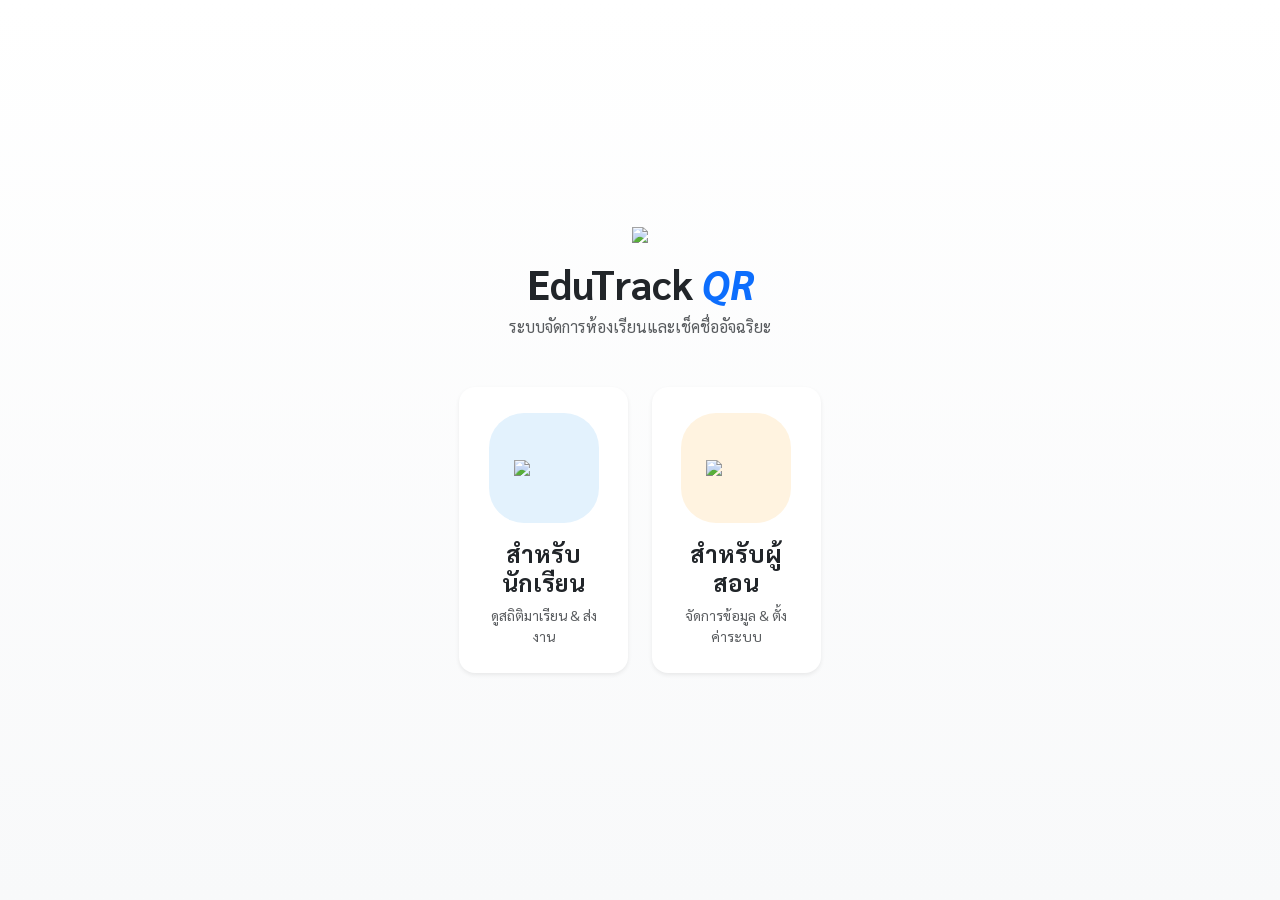
==== index.html @ 17f116bb "index.html" ====
<!DOCTYPE html>
<html lang="th">
<head>
    <meta charset="UTF-8">
    <meta name="viewport" content="width=device-width, initial-scale=1.0">
    <title>EduTrack QR - Classroom Pro Hub</title>
    <link href="https://cdn.jsdelivr.net/npm/bootstrap@5.3.0/dist/css/bootstrap.min.css" rel="stylesheet">
    <link href="https://fonts.googleapis.com/css2?family=Sarabun:wght@300;400;700&display=swap" rel="stylesheet">
    <link rel="stylesheet" href="style.css">
</head>
<body>
    <div id="loader" class="loader-overlay" style="display:none;">
        <div class="spinner-border text-light" role="status"></div>
    </div>

    <div id="app">
        <div id="role-view" class="container d-flex align-items-center justify-content-center min-vh-100">
            <div class="text-center">
                <div class="mb-5">
                    <img src="https://cdn-icons-png.flaticon.com/512/2997/2997313.png" width="100" class="mb-3">
                    <h1 class="fw-bold">EduTrack <span class="text-primary italic">QR</span></h1>
                    <p class="text-muted">ระบบจัดการห้องเรียนและเช็คชื่ออัจฉริยะ</p>
                </div>
                
                <div class="row g-4 justify-content-center">
                    <div class="col-11 col-sm-5">
                        <div class="role-card shadow-sm p-4 bg-white rounded-4 border-0 h-100" onclick="selectRole('Student')">
                            <div class="icon-box bg-info-light mb-3 mx-auto">
                                <img src="https://cdn-icons-png.flaticon.com/512/3429/3429433.png" width="60">
                            </div>
                            <h4 class="fw-bold text-dark">สำหรับนักเรียน</h4>
                            <p class="small text-muted mb-0">ดูสถิติมาเรียน & ส่งงาน</p>
                        </div>
                    </div>
                    <div class="col-11 col-sm-5">
                        <div class="role-card shadow-sm p-4 bg-white rounded-4 border-0 h-100" onclick="selectRole('Teacher')">
                            <div class="icon-box bg-warning-light mb-3 mx-auto">
                                <img src="https://cdn-icons-png.flaticon.com/512/906/906175.png" width="60">
                            </div>
                            <h4 class="fw-bold text-dark">สำหรับผู้สอน</h4>
                            <p class="small text-muted mb-0">จัดการข้อมูล & ตั้งค่าระบบ</p>
                        </div>
                    </div>
                </div>
            </div>
        </div>

        <div id="login-view" class="container mt-5" style="display:none;">
            <div class="text-center mb-4">
                 <button class="btn btn-sm btn-outline-secondary rounded-pill mb-3" onclick="backToRole()">← เปลี่ยนสถานะ</button>
                 <h2 id="login-title" class="fw-bold text-primary">เข้าสู่ระบบ</h2>
                 <p id="role-badge" class="badge rounded-pill shadow-sm px-3 py-2"></p>
            </div>
            <div class="login-card mx-auto shadow-lg p-5 rounded-5 bg-white" style="max-width: 400px;">
                <div class="mb-3">
                    <label class="form-label small fw-bold">Username</label>
                    <input type="text" id="username" class="form-control rounded-pill border-0 bg-light px-3" placeholder="กรอกชื่อผู้ใช้">
                </div>
                <div class="mb-4">
                    <label class="form-label small fw-bold">Password</label>
                    <input type="password" id="password" class="form-control rounded-pill border-0 bg-light px-3" placeholder="กรอกรหัสผ่าน">
                </div>
                <button onclick="handleLogin()" class="btn btn-primary w-100 rounded-pill py-2 fw-bold shadow">เข้าสู่ระบบ</button>
            </div>
        </div>
        
        <div id="main-view" style="display:none;">
            <nav class="navbar shadow-sm mb-4 px-3 sticky-top bg-white">
                <span class="navbar-brand fw-bold text-primary">EduTrack QR</span>
                <button onclick="logout()" class="btn btn-outline-danger btn-sm rounded-pill">ออกจากระบบ</button>
            </nav>
            <div class="container pb-5">
                <div id="content-area"></div>
            </div>
        </div>
    </div>

    <script src="https://unpkg.com/html5-qrcode"></script>
    <script src="https://cdn.jsdelivr.net/npm/sweetalert2@11"></script>
    <script src="script.js"></script>
</body>
</html>
---- style.css ----
body { font-family: 'Sarabun', sans-serif; background-color: #f0f4f8; }
.login-card { border-top: 8px solid #0d6efd; }
.loader-overlay { position: fixed; top:0; left:0; width:100%; height:100%; background: rgba(0,0,0,0.7); z-index:9999; display: flex; justify-content: center; align-items: center; }

.card-menu {
    border: none;
    border-radius: 20px;
    padding: 25px;
    color: white;
    box-shadow: 0 10px 20px rgba(0,0,0,0.1);
    transition: 0.3s;
    cursor: pointer;
    text-align: center;
}
.card-menu:hover { transform: translateY(-5px); box-shadow: 0 15px 30px rgba(0,0,0,0.2); }
.bg-grad-blue { background: linear-gradient(135deg, #667eea 0%, #764ba2 100%); }
.bg-grad-green { background: linear-gradient(135deg, #11998e 0%, #38ef7d 100%); }
.bg-grad-orange { background: linear-gradient(135deg, #ff9966 0%, #ff5e62 100%); }
.bg-grad-purple { background: linear-gradient(135deg, #8e2de2 0%, #4a00e0 100%); }

.nav-pill-custom { border-radius: 50px; padding: 10px 20px; font-weight: bold; }

/* เพิ่มเติมจากของเดิม */
.role-card {
    transition: all 0.3s ease;
    cursor: pointer;
    border: 2px solid transparent !important;
}

.role-card:hover {
    transform: translateY(-10px);
    box-shadow: 0 15px 30px rgba(0,0,0,0.1) !important;
    border-color: #0d6efd !important;
}

.icon-circle {
    width: 100px;
    height: 100px;
    border-radius: 30px;
    display: flex;
    justify-content: center;
    align-items: center;
}

.bg-student-light { background-color: #e7f3ff; }
.bg-teacher-light { background-color: #f0f0f0; }

.italic { font-style: italic; color: #0d6efd; }

/* ทำให้หน้าดูสะอาดตาแบบ Minimal */
body {
    background: linear-gradient(180deg, #ffffff 0%, #f8f9fa 100%);
    min-height: 100vh;
}

.bg-info-light { background-color: #e3f2fd; }
.bg-warning-light { background-color: #fff3e0; }

.icon-box {
    width: 110px;
    height: 110px;
    border-radius: 35px;
    display: flex;
    justify-content: center;
    align-items: center;
}

.login-card {
    border-bottom: 5px solid #0d6efd;
}

.form-control:focus {
    box-shadow: none;
    background-color: #e9ecef !important;
}
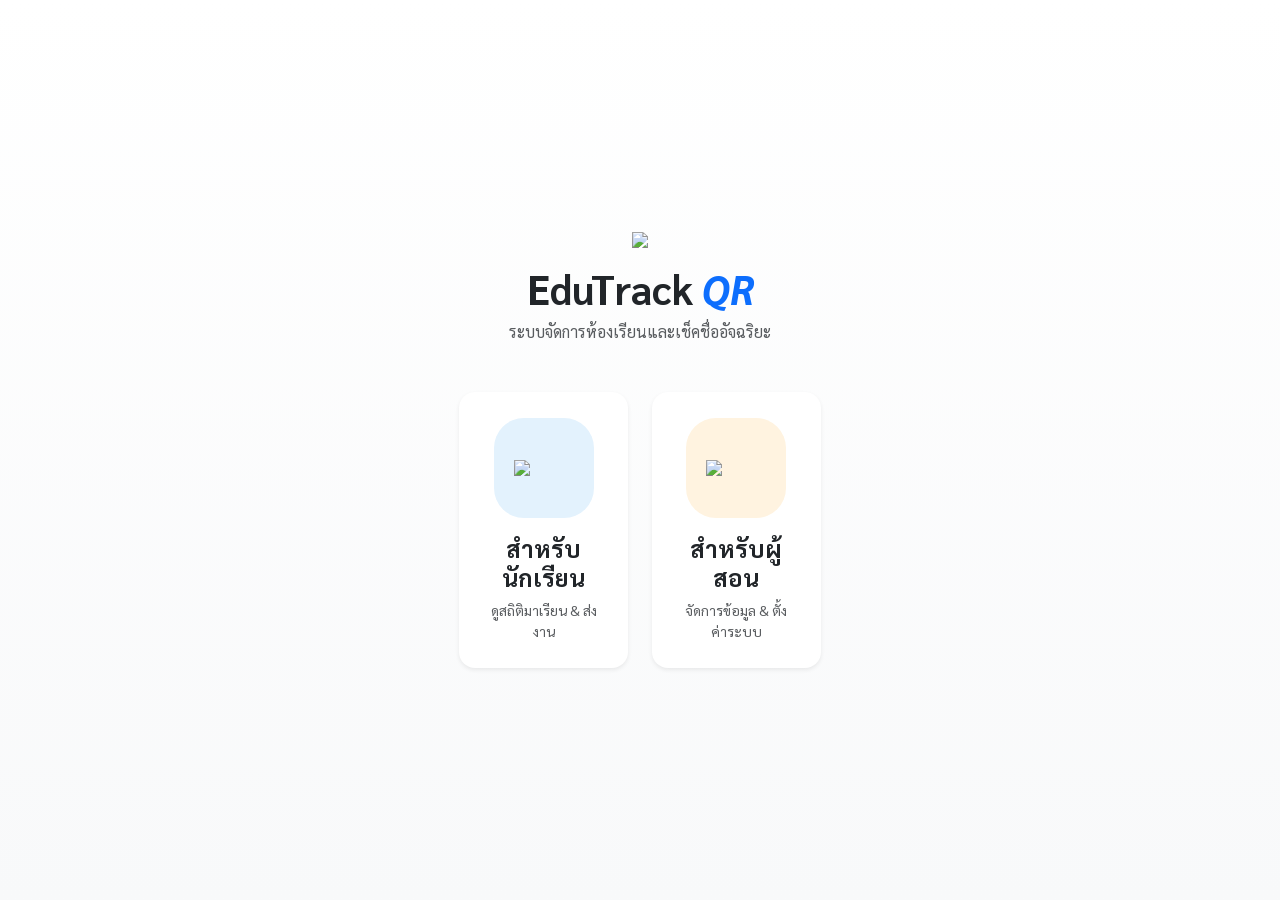
==== commit bca3bf4e: "index.html" ====
--- a/index.html
+++ b/index.html
@@ -7,6 +7,15 @@
     <link href="https://cdn.jsdelivr.net/npm/bootstrap@5.3.0/dist/css/bootstrap.min.css" rel="stylesheet">
     <link href="https://fonts.googleapis.com/css2?family=Sarabun:wght@300;400;700&display=swap" rel="stylesheet">
     <link rel="stylesheet" href="style.css">
+    <style>
+        .sub-page { display: none; animation: fadeIn 0.3s ease; }
+        @keyframes fadeIn { from { opacity: 0; } to { opacity: 1; } }
+        .card-menu { cursor: pointer; transition: 0.3s; border: none; border-radius: 15px; }
+        .card-menu:hover { transform: translateY(-5px); box-shadow: 0 10px 20px rgba(0,0,0,0.1); }
+        /* ซ่อน Sidebar สำหรับนักเรียน */
+        .student-mode #teacher-sidebar { display: none !important; }
+        .student-mode main { width: 100% !important; }
+    </style>
 </head>
 <body>
     <div id="loader" class="loader-overlay" style="display:none;">
@@ -21,7 +30,6 @@
                     <h1 class="fw-bold">EduTrack <span class="text-primary italic">QR</span></h1>
                     <p class="text-muted">ระบบจัดการห้องเรียนและเช็คชื่ออัจฉริยะ</p>
                 </div>
-                
                 <div class="row g-4 justify-content-center">
                     <div class="col-11 col-sm-5">
                         <div class="role-card shadow-sm p-4 bg-white rounded-4 border-0 h-100" onclick="selectRole('Student')">
@@ -65,18 +73,63 @@
         </div>
         
         <div id="main-view" style="display:none;">
-            <nav class="navbar shadow-sm mb-4 px-3 sticky-top bg-white">
-                <span class="navbar-brand fw-bold text-primary">EduTrack QR</span>
-                <button onclick="logout()" class="btn btn-outline-danger btn-sm rounded-pill">ออกจากระบบ</button>
-            </nav>
-            <div class="container pb-5">
-                <div id="content-area"></div>
+            <div id="layout-wrapper" class="d-flex">
+                <nav id="teacher-sidebar" class="bg-white p-3 shadow-sm border-end d-flex flex-column" style="min-width: 250px; min-height: 100vh;">
+                    <div class="logo-area d-flex align-items-center mb-4 pb-2 border-bottom">
+                        <img src="https://cdn-icons-png.flaticon.com/512/2997/2997313.png" width="35" class="me-2">
+                        <h5 class="fw-bold text-primary mb-0">EduTrack QR</h5>
+                    </div>
+                    
+                    <ul class="nav nav-pills flex-column extra-small mb-auto">
+                        <li class="nav-item mb-2">
+                            <a href="#" class="nav-link active rounded-pill d-flex align-items-center" onclick="showDashboard(this)">
+                                <i class="me-2">🏠</i> <span>จัดการชั้นเรียน</span>
+                            </a>
+                        </li>
+                        <li class="nav-item mb-2">
+                            <a href="#" class="nav-link text-muted rounded-pill d-flex align-items-center" onclick="showCreateQR(this)">
+                                <i class="me-2">🖼️</i> <span>สร้าง QR Code</span>
+                            </a>
+                        </li>
+                        <li class="nav-item mb-2">
+                            <a href="#" class="nav-link text-muted rounded-pill d-flex align-items-center" onclick="showHistory(this)">
+                                <i class="me-2">📅</i> <span>สรุปมาเรียน</span>
+                            </a>
+                        </li>
+                    </ul>
+
+                    <div class="sidebar-footer border-top pt-3 text-center">
+                        <button onclick="logout()" class="btn btn-danger btn-sm rounded-pill w-100 fw-bold">
+                            ออกจากระบบ
+                        </button>
+                    </div>
+                </nav>
+
+                <main id="main-content-area" class="bg-light w-100">
+                    <header class="navbar navbar-expand bg-white p-3 shadow-sm border-bottom sticky-top">
+                        <div class="container-fluid p-0">
+                            <button class="btn btn-sm btn-outline-secondary me-3 d-md-none" onclick="toggleSidebar()">☰</button>
+                            <span id="header-title" class="fw-bold text-dark ms-2">จัดการชั้นเรียน</span>
+                            
+                            <div class="ms-auto d-flex align-items-center">
+                                <div id="user-display-name" class="me-3 small text-end">
+                                    </div>
+                                <img src="https://cdn-icons-png.flaticon.com/512/921/921105.png" class="rounded-circle border" width="35" height="35">
+                            </div>
+                        </div>
+                    </header>
+
+                    <div id="content-area" class="p-4">
+                        </div>
+                </main>
             </div>
         </div>
     </div>
 
     <script src="https://unpkg.com/html5-qrcode"></script>
     <script src="https://cdn.jsdelivr.net/npm/sweetalert2@11"></script>
+    <script src="https://cdnjs.cloudflare.com/ajax/libs/xlsx/0.18.5/xlsx.full.min.js"></script>
+    <script src="https://cdnjs.cloudflare.com/ajax/libs/jspdf/2.5.1/jspdf.umd.min.js"></script>
     <script src="script.js"></script>
 </body>
 </html>
--- a/style.css
+++ b/style.css
@@ -1,7 +1,17 @@
-body { font-family: 'Sarabun', sans-serif; background-color: #f0f4f8; }
-.login-card { border-top: 8px solid #0d6efd; }
-.loader-overlay { position: fixed; top:0; left:0; width:100%; height:100%; background: rgba(0,0,0,0.7); z-index:9999; display: flex; justify-content: center; align-items: center; }
+body { 
+    font-family: 'Sarabun', sans-serif; 
+    background: linear-gradient(180deg, #ffffff 0%, #f8f9fa 100%);
+    min-height: 100vh;
+    margin: 0;
+}
 
+.loader-overlay { 
+    position: fixed; top:0; left:0; width:100%; height:100%; 
+    background: rgba(0,0,0,0.7); z-index:9999; 
+    display: flex; justify-content: center; align-items: center; 
+}
+
+/* Card เมนูหน้าหลัก */
 .card-menu {
     border: none;
     border-radius: 20px;
@@ -11,29 +21,29 @@
     transition: 0.3s;
     cursor: pointer;
     text-align: center;
+    font-weight: bold;
 }
 .card-menu:hover { transform: translateY(-5px); box-shadow: 0 15px 30px rgba(0,0,0,0.2); }
+
+/* สีกราเดียนท์ */
 .bg-grad-blue { background: linear-gradient(135deg, #667eea 0%, #764ba2 100%); }
 .bg-grad-green { background: linear-gradient(135deg, #11998e 0%, #38ef7d 100%); }
 .bg-grad-orange { background: linear-gradient(135deg, #ff9966 0%, #ff5e62 100%); }
 .bg-grad-purple { background: linear-gradient(135deg, #8e2de2 0%, #4a00e0 100%); }
 
-.nav-pill-custom { border-radius: 50px; padding: 10px 20px; font-weight: bold; }
-
-/* เพิ่มเติมจากของเดิม */
+/* Landing Page Cards */
 .role-card {
     transition: all 0.3s ease;
     cursor: pointer;
     border: 2px solid transparent !important;
 }
-
 .role-card:hover {
     transform: translateY(-10px);
     box-shadow: 0 15px 30px rgba(0,0,0,0.1) !important;
     border-color: #0d6efd !important;
 }
 
-.icon-circle {
+.icon-box {
     width: 100px;
     height: 100px;
     border-radius: 30px;
@@ -42,34 +52,38 @@
     align-items: center;
 }
 
-.bg-student-light { background-color: #e7f3ff; }
-.bg-teacher-light { background-color: #f0f0f0; }
-
+.bg-info-light { background-color: #e3f2fd; }
+.bg-warning-light { background-color: #fff3e0; }
 .italic { font-style: italic; color: #0d6efd; }
 
-/* ทำให้หน้าดูสะอาดตาแบบ Minimal */
-body {
-    background: linear-gradient(180deg, #ffffff 0%, #f8f9fa 100%);
-    min-height: 100vh;
-}
-
-.bg-info-light { background-color: #e3f2fd; }
-.bg-warning-light { background-color: #fff3e0; }
-
-.icon-box {
-    width: 110px;
-    height: 110px;
-    border-radius: 35px;
-    display: flex;
-    justify-content: center;
-    align-items: center;
-}
-
-.login-card {
-    border-bottom: 5px solid #0d6efd;
-}
-
+/* Login Card */
+.login-card { border-bottom: 5px solid #0d6efd; }
 .form-control:focus {
     box-shadow: none;
     background-color: #e9ecef !important;
 }
+
+/* ส่วนเนื้อหาภายใน Sub-page */
+#sub-page-content {
+    border: 1px solid #eee;
+    min-height: 200px;
+    animation: fadeIn 0.3s ease-in-out;
+}
+
+@keyframes fadeIn {
+    from { opacity: 0; transform: translateY(10px); }
+    to { opacity: 1; transform: translateY(0); }
+}
+
+/* ปรับแต่ง Table ให้ดู Simple */
+.table th {
+    font-weight: 700;
+    color: #666;
+    border-top: none;
+}
+
+/* ตกแต่ง Input File ให้เข้ากับ Theme */
+.form-control-sm {
+    border-radius: 10px !important;
+    background-color: #fdfdfd;
+}
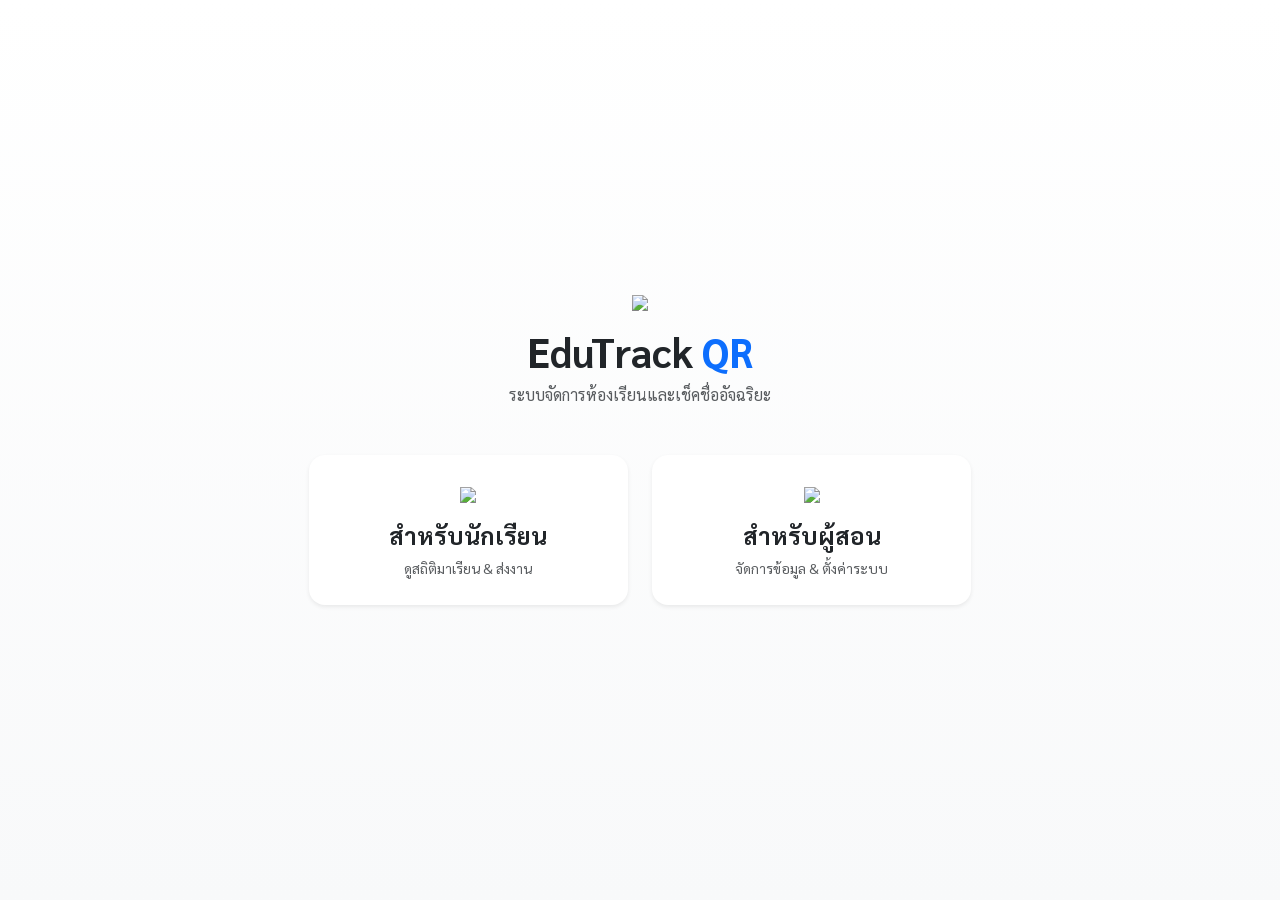
==== commit ade00d71: "index.html" ====
--- a/index.html
+++ b/index.html
@@ -7,45 +7,35 @@
     <link href="https://cdn.jsdelivr.net/npm/bootstrap@5.3.0/dist/css/bootstrap.min.css" rel="stylesheet">
     <link href="https://fonts.googleapis.com/css2?family=Sarabun:wght@300;400;700&display=swap" rel="stylesheet">
     <link rel="stylesheet" href="style.css">
-    <style>
-        .sub-page { display: none; animation: fadeIn 0.3s ease; }
-        @keyframes fadeIn { from { opacity: 0; } to { opacity: 1; } }
-        .card-menu { cursor: pointer; transition: 0.3s; border: none; border-radius: 15px; }
-        .card-menu:hover { transform: translateY(-5px); box-shadow: 0 10px 20px rgba(0,0,0,0.1); }
-        /* ซ่อน Sidebar สำหรับนักเรียน */
-        .student-mode #teacher-sidebar { display: none !important; }
-        .student-mode main { width: 100% !important; }
-    </style>
 </head>
 <body>
     <div id="loader" class="loader-overlay" style="display:none;">
-        <div class="spinner-border text-light" role="status"></div>
+        <div class="text-center text-white">
+            <div class="spinner-border mb-2" role="status"></div>
+            <div>กำลังประมวลผล...</div>
+        </div>
     </div>
 
     <div id="app">
         <div id="role-view" class="container d-flex align-items-center justify-content-center min-vh-100">
-            <div class="text-center">
+            <div class="text-center w-100" style="max-width: 800px;">
                 <div class="mb-5">
-                    <img src="https://cdn-icons-png.flaticon.com/512/2997/2997313.png" width="100" class="mb-3">
-                    <h1 class="fw-bold">EduTrack <span class="text-primary italic">QR</span></h1>
+                    <img src="https://cdn-icons-png.flaticon.com/512/2997/2997313.png" width="80" class="mb-3">
+                    <h1 class="fw-bold">EduTrack <span class="text-primary">QR</span></h1>
                     <p class="text-muted">ระบบจัดการห้องเรียนและเช็คชื่ออัจฉริยะ</p>
                 </div>
                 <div class="row g-4 justify-content-center">
-                    <div class="col-11 col-sm-5">
-                        <div class="role-card shadow-sm p-4 bg-white rounded-4 border-0 h-100" onclick="selectRole('Student')">
-                            <div class="icon-box bg-info-light mb-3 mx-auto">
-                                <img src="https://cdn-icons-png.flaticon.com/512/3429/3429433.png" width="60">
-                            </div>
-                            <h4 class="fw-bold text-dark">สำหรับนักเรียน</h4>
+                    <div class="col-md-5">
+                        <div class="role-card shadow-sm p-4 bg-white rounded-4 h-100" onclick="selectRole('Student')">
+                            <div class="mb-3"><img src="https://cdn-icons-png.flaticon.com/512/3429/3429433.png" width="60"></div>
+                            <h4 class="fw-bold">สำหรับนักเรียน</h4>
                             <p class="small text-muted mb-0">ดูสถิติมาเรียน & ส่งงาน</p>
                         </div>
                     </div>
-                    <div class="col-11 col-sm-5">
-                        <div class="role-card shadow-sm p-4 bg-white rounded-4 border-0 h-100" onclick="selectRole('Teacher')">
-                            <div class="icon-box bg-warning-light mb-3 mx-auto">
-                                <img src="https://cdn-icons-png.flaticon.com/512/906/906175.png" width="60">
-                            </div>
-                            <h4 class="fw-bold text-dark">สำหรับผู้สอน</h4>
+                    <div class="col-md-5">
+                        <div class="role-card shadow-sm p-4 bg-white rounded-4 h-100" onclick="selectRole('Teacher')">
+                            <div class="mb-3"><img src="https://cdn-icons-png.flaticon.com/512/906/906175.png" width="60"></div>
+                            <h4 class="fw-bold">สำหรับผู้สอน</h4>
                             <p class="small text-muted mb-0">จัดการข้อมูล & ตั้งค่าระบบ</p>
                         </div>
                     </div>
@@ -53,72 +43,61 @@
             </div>
         </div>
 
-        <div id="login-view" class="container mt-5" style="display:none;">
-            <div class="text-center mb-4">
-                 <button class="btn btn-sm btn-outline-secondary rounded-pill mb-3" onclick="backToRole()">← เปลี่ยนสถานะ</button>
-                 <h2 id="login-title" class="fw-bold text-primary">เข้าสู่ระบบ</h2>
-                 <p id="role-badge" class="badge rounded-pill shadow-sm px-3 py-2"></p>
-            </div>
-            <div class="login-card mx-auto shadow-lg p-5 rounded-5 bg-white" style="max-width: 400px;">
-                <div class="mb-3">
-                    <label class="form-label small fw-bold">Username</label>
-                    <input type="text" id="username" class="form-control rounded-pill border-0 bg-light px-3" placeholder="กรอกชื่อผู้ใช้">
+        <div id="login-view" class="container min-vh-100 d-flex align-items-center justify-content-center" style="display:none !important;">
+            <div class="w-100" style="max-width: 400px;">
+                <div class="text-center mb-4">
+                    <button class="btn btn-sm btn-outline-secondary rounded-pill mb-3" onclick="backToRole()">← กลับหน้าเลือกบทบาท</button>
+                    <h2 class="fw-bold text-primary">เข้าสู่ระบบ</h2>
+                    <p id="role-badge" class="badge rounded-pill shadow-sm px-3 py-2"></p>
                 </div>
-                <div class="mb-4">
-                    <label class="form-label small fw-bold">Password</label>
-                    <input type="password" id="password" class="form-control rounded-pill border-0 bg-light px-3" placeholder="กรอกรหัสผ่าน">
+                <div class="card border-0 shadow-lg p-4 rounded-5 bg-white">
+                    <div class="mb-3">
+                        <label class="form-label small fw-bold">Username</label>
+                        <input type="text" id="username" class="form-control rounded-pill border-0 bg-light px-3 py-2" placeholder="กรอกชื่อผู้ใช้">
+                    </div>
+                    <div class="mb-4">
+                        <label class="form-label small fw-bold">Password</label>
+                        <input type="password" id="password" class="form-control rounded-pill border-0 bg-light px-3 py-2" placeholder="กรอกรหัสผ่าน">
+                    </div>
+                    <button onclick="handleLogin()" class="btn btn-primary w-100 rounded-pill py-2 fw-bold shadow">เข้าสู่ระบบ</button>
                 </div>
-                <button onclick="handleLogin()" class="btn btn-primary w-100 rounded-pill py-2 fw-bold shadow">เข้าสู่ระบบ</button>
             </div>
         </div>
-        
+
         <div id="main-view" style="display:none;">
             <div id="layout-wrapper" class="d-flex">
-                <nav id="teacher-sidebar" class="bg-white p-3 shadow-sm border-end d-flex flex-column" style="min-width: 250px; min-height: 100vh;">
-                    <div class="logo-area d-flex align-items-center mb-4 pb-2 border-bottom">
-                        <img src="https://cdn-icons-png.flaticon.com/512/2997/2997313.png" width="35" class="me-2">
-                        <h5 class="fw-bold text-primary mb-0">EduTrack QR</h5>
+                <nav id="teacher-sidebar" class="bg-white p-3 shadow-sm border-end d-flex flex-column" style="width: 260px; min-height: 100vh; position: sticky; top: 0;">
+                    <div class="logo-area d-flex align-items-center mb-4 pb-3 border-bottom">
+                        <img src="https://cdn-icons-png.flaticon.com/512/2997/2997313.png" width="30" class="me-2">
+                        <h6 class="fw-bold text-primary mb-0">EduTrack QR</h6>
                     </div>
-                    
-                    <ul class="nav nav-pills flex-column extra-small mb-auto">
-                        <li class="nav-item mb-2">
-                            <a href="#" class="nav-link active rounded-pill d-flex align-items-center" onclick="showDashboard(this)">
-                                <i class="me-2">🏠</i> <span>จัดการชั้นเรียน</span>
-                            </a>
+                    <ul class="nav nav-pills flex-column mb-auto">
+                        <li class="nav-item">
+                            <a href="#" class="nav-link active rounded-3" onclick="showDashboard(this)">🏠 จัดการชั้นเรียน</a>
                         </li>
-                        <li class="nav-item mb-2">
-                            <a href="#" class="nav-link text-muted rounded-pill d-flex align-items-center" onclick="showCreateQR(this)">
-                                <i class="me-2">🖼️</i> <span>สร้าง QR Code</span>
-                            </a>
+                        <li class="nav-item">
+                            <a href="#" class="nav-link rounded-3" onclick="showCreateQR(this)">🖼️ สร้าง QR Code</a>
                         </li>
-                        <li class="nav-item mb-2">
-                            <a href="#" class="nav-link text-muted rounded-pill d-flex align-items-center" onclick="showHistory(this)">
-                                <i class="me-2">📅</i> <span>สรุปมาเรียน</span>
-                            </a>
+                        <li class="nav-item">
+                            <a href="#" class="nav-link rounded-3" onclick="showHistory(this)">📊 สรุปมาเรียน</a>
                         </li>
                     </ul>
-
-                    <div class="sidebar-footer border-top pt-3 text-center">
-                        <button onclick="logout()" class="btn btn-danger btn-sm rounded-pill w-100 fw-bold">
-                            ออกจากระบบ
-                        </button>
+                    <div class="sidebar-footer border-top pt-3">
+                        <button onclick="logout()" class="btn btn-light text-danger btn-sm rounded-pill w-100 fw-bold">ออกจากระบบ</button>
                     </div>
                 </nav>
 
-                <main id="main-content-area" class="bg-light w-100">
+                <main id="main-content-area" class="flex-grow-1">
                     <header class="navbar navbar-expand bg-white p-3 shadow-sm border-bottom sticky-top">
-                        <div class="container-fluid p-0">
-                            <button class="btn btn-sm btn-outline-secondary me-3 d-md-none" onclick="toggleSidebar()">☰</button>
-                            <span id="header-title" class="fw-bold text-dark ms-2">จัดการชั้นเรียน</span>
-                            
+                        <div class="container-fluid">
+                            <button class="btn btn-sm btn-light me-3 d-md-none" onclick="toggleSidebar()">☰</button>
+                            <span id="header-title" class="fw-bold text-dark">จัดการชั้นเรียน</span>
                             <div class="ms-auto d-flex align-items-center">
-                                <div id="user-display-name" class="me-3 small text-end">
-                                    </div>
-                                <img src="https://cdn-icons-png.flaticon.com/512/921/921105.png" class="rounded-circle border" width="35" height="35">
+                                <div id="user-display-name" class="me-3 small text-end"></div>
+                                <img src="https://cdn-icons-png.flaticon.com/512/921/921105.png" class="rounded-circle border" width="35">
                             </div>
                         </div>
                     </header>
-
                     <div id="content-area" class="p-4">
                         </div>
                 </main>
@@ -126,10 +105,7 @@
         </div>
     </div>
 
-    <script src="https://unpkg.com/html5-qrcode"></script>
     <script src="https://cdn.jsdelivr.net/npm/sweetalert2@11"></script>
-    <script src="https://cdnjs.cloudflare.com/ajax/libs/xlsx/0.18.5/xlsx.full.min.js"></script>
-    <script src="https://cdnjs.cloudflare.com/ajax/libs/jspdf/2.5.1/jspdf.umd.min.js"></script>
     <script src="script.js"></script>
 </body>
 </html>
--- a/style.css
+++ b/style.css
@@ -22,6 +22,37 @@
     cursor: pointer;
     text-align: center;
     font-weight: bold;
+}
+
+:root {
+    --primary-blue: #2563eb;
+    --bg-light: #f8fafc;
+    --sidebar-width: 260px;
+    --card-shadow: 0 4px 6px -1px rgb(0 0 0 / 0.1);
+}
+
+/* Dashboard Cards */
+.stat-card {
+    border: none;
+    border-radius: 1rem;
+    transition: transform 0.2s;
+    cursor: pointer;
+}
+.stat-card:hover { transform: translateY(-5px); }
+
+.bg-grad-blue { background: linear-gradient(135deg, #60a5fa, #2563eb); }
+.bg-grad-green { background: linear-gradient(135deg, #34d399, #059669); }
+.bg-grad-purple { background: linear-gradient(135deg, #a78bfa, #7c3aed); }
+.bg-grad-orange { background: linear-gradient(135deg, #fbbf24, #d97706); }
+
+/* Table Style */
+.table { border-radius: 0.75rem; overflow: hidden; }
+.table thead { background-color: #f1f5f9; }
+
+/* Sidebar Active State */
+#teacher-sidebar .nav-link.active {
+    background-color: var(--primary-blue);
+    color: white !important;
 }
 .card-menu:hover { transform: translateY(-5px); box-shadow: 0 15px 30px rgba(0,0,0,0.2); }
 
@@ -87,3 +118,58 @@
     border-radius: 10px !important;
     background-color: #fdfdfd;
 }
+
+/* --- ส่วนเพิ่มเติมสำหรับ Layout ฝั่งครู (เหมือนภาพที่ 2) --- */
+.teacher-container {
+    height: 100vh;
+}
+
+#teacher-sidebar .nav-link {
+    transition: 0.2s;
+}
+
+#teacher-sidebar .nav-link:not(.active):hover {
+    background-color: #f8f9fa;
+    color: #0d6efd !important;
+}
+
+/* ทำให้ Sidebar ยุบได้เวลาจอเล็ก */
+@media (max-width: 768px) {
+    #teacher-sidebar {
+        margin-left: -250px;
+        position: fixed;
+        z-index: 1050;
+        transition: 0.3s;
+    }
+    #teacher-sidebar.toggled {
+        margin-left: 0;
+    }
+}
+
+/* ตกแต่ง Card ใน Dashboard ให้ดูสวยงาม (เหมือนภาพที่ 2) */
+.stat-card {
+    border: none;
+    border-radius: 15px;
+    transition: transform 0.2s;
+}
+.stat-card:hover {
+    transform: translateY(-5px);
+}
+
+.bg-grad-info { background: linear-gradient(135deg, #4facfe 0%, #00f2fe 100%); }
+.bg-grad-success { background: linear-gradient(135deg, #43e97b 0%, #38f9d7 100%); }
+.bg-grad-warning { background: linear-gradient(135deg, #f6d365 0%, #fda085 100%); }
+
+.class-btn {
+    transition: 0.2s;
+    opacity: 0.8;
+}
+.class-btn:hover, .class-btn.active {
+    transform: scale(1.05);
+    opacity: 1;
+    font-weight: bold;
+}
+
+.extra-small {
+    font-size: 0.8rem;
+}
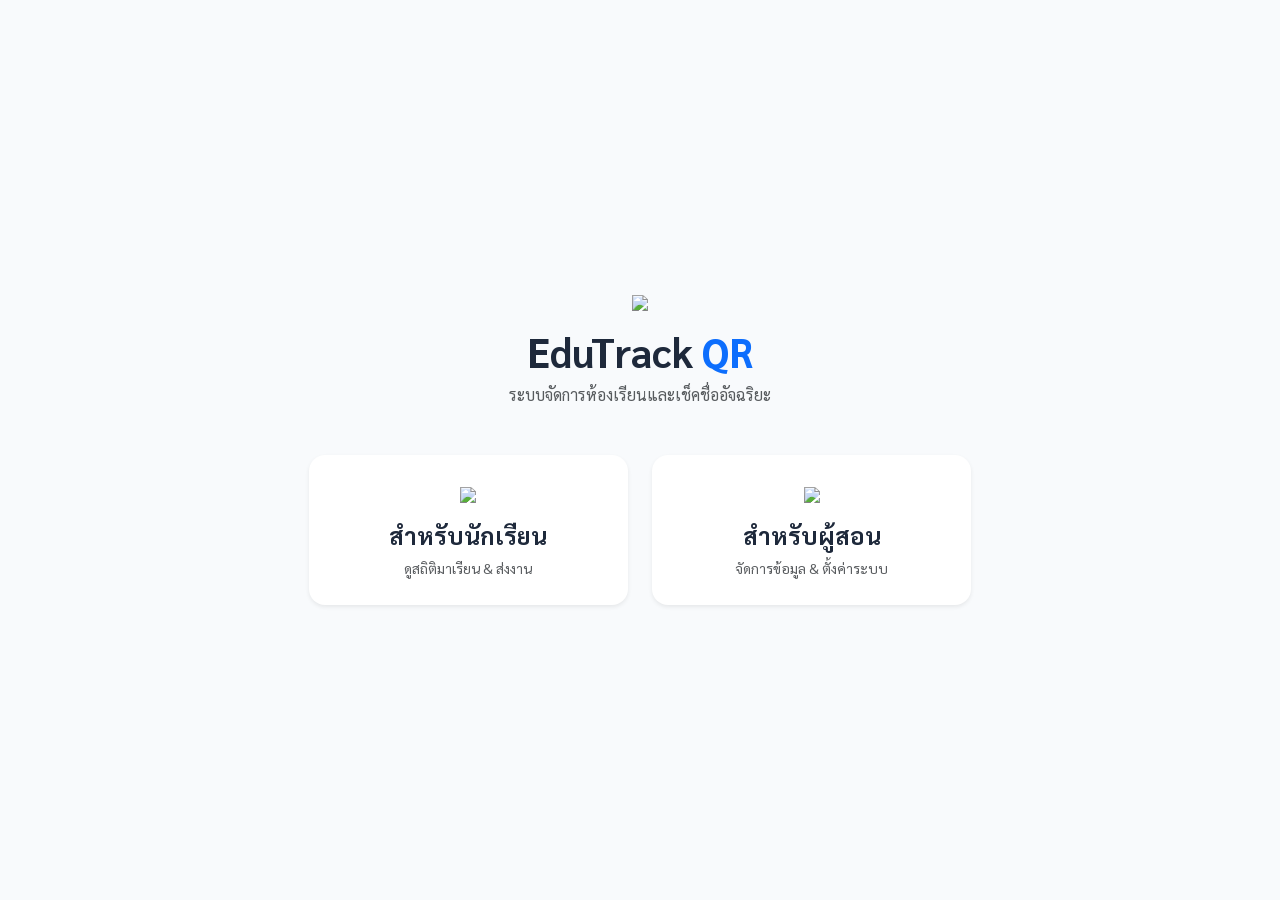
==== commit c36eaae2: "index.html" ====
--- a/index.html
+++ b/index.html
@@ -79,6 +79,9 @@
                             <a href="#" class="nav-link rounded-3" onclick="showCreateQR(this)">🖼️ สร้าง QR Code</a>
                         </li>
                         <li class="nav-item">
+                            <a href="#" class="nav-link rounded-3" onclick="showScanner(this)">📷 สแกนเข้าเรียน/งาน</a>
+                        </li>
+                        <li class="nav-item">
                             <a href="#" class="nav-link rounded-3" onclick="showHistory(this)">📊 สรุปมาเรียน</a>
                         </li>
                     </ul>
--- a/style.css
+++ b/style.css
@@ -1,175 +1,73 @@
 body { 
     font-family: 'Sarabun', sans-serif; 
-    background: linear-gradient(180deg, #ffffff 0%, #f8f9fa 100%);
-    min-height: 100vh;
-    margin: 0;
+    background-color: #f8fafc; 
+    color: #1e293b;
 }
 
-.loader-overlay { 
+/* Loader */
+.loader-overlay {
     position: fixed; top:0; left:0; width:100%; height:100%; 
-    background: rgba(0,0,0,0.7); z-index:9999; 
-    display: flex; justify-content: center; align-items: center; 
+    background: rgba(0,0,0,0.6); z-index: 9999; 
+    display: flex; align-items: center; justify-content: center;
 }
 
-/* Card เมนูหน้าหลัก */
-.card-menu {
-    border: none;
-    border-radius: 20px;
-    padding: 25px;
-    color: white;
-    box-shadow: 0 10px 20px rgba(0,0,0,0.1);
+/* Role Selection Cards */
+.role-card {
+    cursor: pointer;
     transition: 0.3s;
-    cursor: pointer;
-    text-align: center;
-    font-weight: bold;
-}
-
-:root {
-    --primary-blue: #2563eb;
-    --bg-light: #f8fafc;
-    --sidebar-width: 260px;
-    --card-shadow: 0 4px 6px -1px rgb(0 0 0 / 0.1);
-}
-
-/* Dashboard Cards */
-.stat-card {
-    border: none;
-    border-radius: 1rem;
-    transition: transform 0.2s;
-    cursor: pointer;
-}
-.stat-card:hover { transform: translateY(-5px); }
-
-.bg-grad-blue { background: linear-gradient(135deg, #60a5fa, #2563eb); }
-.bg-grad-green { background: linear-gradient(135deg, #34d399, #059669); }
-.bg-grad-purple { background: linear-gradient(135deg, #a78bfa, #7c3aed); }
-.bg-grad-orange { background: linear-gradient(135deg, #fbbf24, #d97706); }
-
-/* Table Style */
-.table { border-radius: 0.75rem; overflow: hidden; }
-.table thead { background-color: #f1f5f9; }
-
-/* Sidebar Active State */
-#teacher-sidebar .nav-link.active {
-    background-color: var(--primary-blue);
-    color: white !important;
-}
-.card-menu:hover { transform: translateY(-5px); box-shadow: 0 15px 30px rgba(0,0,0,0.2); }
-
-/* สีกราเดียนท์ */
-.bg-grad-blue { background: linear-gradient(135deg, #667eea 0%, #764ba2 100%); }
-.bg-grad-green { background: linear-gradient(135deg, #11998e 0%, #38ef7d 100%); }
-.bg-grad-orange { background: linear-gradient(135deg, #ff9966 0%, #ff5e62 100%); }
-.bg-grad-purple { background: linear-gradient(135deg, #8e2de2 0%, #4a00e0 100%); }
-
-/* Landing Page Cards */
-.role-card {
-    transition: all 0.3s ease;
-    cursor: pointer;
     border: 2px solid transparent !important;
 }
 .role-card:hover {
-    transform: translateY(-10px);
-    box-shadow: 0 15px 30px rgba(0,0,0,0.1) !important;
-    border-color: #0d6efd !important;
+    border-color: #2563eb !important;
+    transform: translateY(-5px);
+    box-shadow: 0 10px 25px rgba(37,99,235,0.1) !important;
 }
 
-.icon-box {
-    width: 100px;
-    height: 100px;
-    border-radius: 30px;
-    display: flex;
-    justify-content: center;
-    align-items: center;
+/* Sidebar Customization */
+#teacher-sidebar .nav-link {
+    color: #64748b;
+    padding: 12px 20px;
+    margin-bottom: 5px;
+    font-weight: 500;
+}
+#teacher-sidebar .nav-link.active {
+    background-color: #2563eb;
+    color: white;
 }
 
-.bg-info-light { background-color: #e3f2fd; }
-.bg-warning-light { background-color: #fff3e0; }
-.italic { font-style: italic; color: #0d6efd; }
+/* Stat Cards (Pastel Colors like the Image) */
+.bg-light-blue { background-color: #eef2ff; color: #4338ca; cursor: pointer; transition: 0.2s; }
+.bg-light-green { background-color: #ecfdf5; color: #059669; cursor: pointer; transition: 0.2s; }
+.bg-light-purple { background-color: #faf5ff; color: #7c3aed; cursor: pointer; transition: 0.2s; }
 
-/* Login Card */
-.login-card { border-bottom: 5px solid #0d6efd; }
-.form-control:focus {
-    box-shadow: none;
-    background-color: #e9ecef !important;
+.stat-card-v2:hover {
+    transform: scale(1.02);
 }
 
-/* ส่วนเนื้อหาภายใน Sub-page */
-#sub-page-content {
-    border: 1px solid #eee;
-    min-height: 200px;
-    animation: fadeIn 0.3s ease-in-out;
+/* Table Style */
+.table {
+    border-collapse: separate;
+    border-spacing: 0 8px;
+}
+.table thead th {
+    border-bottom: none;
+    color: #64748b;
+    font-weight: 600;
+}
+.table tbody tr {
+    background-color: white;
+    box-shadow: 0 1px 3px rgba(0,0,0,0.05);
+    border-radius: 10px;
 }
 
-@keyframes fadeIn {
-    from { opacity: 0; transform: translateY(10px); }
-    to { opacity: 1; transform: translateY(0); }
-}
-
-/* ปรับแต่ง Table ให้ดู Simple */
-.table th {
-    font-weight: 700;
-    color: #666;
-    border-top: none;
-}
-
-/* ตกแต่ง Input File ให้เข้ากับ Theme */
-.form-control-sm {
-    border-radius: 10px !important;
-    background-color: #fdfdfd;
-}
-
-/* --- ส่วนเพิ่มเติมสำหรับ Layout ฝั่งครู (เหมือนภาพที่ 2) --- */
-.teacher-container {
-    height: 100vh;
-}
-
-#teacher-sidebar .nav-link {
-    transition: 0.2s;
-}
-
-#teacher-sidebar .nav-link:not(.active):hover {
-    background-color: #f8f9fa;
-    color: #0d6efd !important;
-}
-
-/* ทำให้ Sidebar ยุบได้เวลาจอเล็ก */
+/* Sidebar Toggle for Mobile */
 @media (max-width: 768px) {
     #teacher-sidebar {
-        margin-left: -250px;
         position: fixed;
-        z-index: 1050;
+        left: -260px;
         transition: 0.3s;
     }
     #teacher-sidebar.toggled {
-        margin-left: 0;
+        left: 0;
     }
 }
-
-/* ตกแต่ง Card ใน Dashboard ให้ดูสวยงาม (เหมือนภาพที่ 2) */
-.stat-card {
-    border: none;
-    border-radius: 15px;
-    transition: transform 0.2s;
-}
-.stat-card:hover {
-    transform: translateY(-5px);
-}
-
-.bg-grad-info { background: linear-gradient(135deg, #4facfe 0%, #00f2fe 100%); }
-.bg-grad-success { background: linear-gradient(135deg, #43e97b 0%, #38f9d7 100%); }
-.bg-grad-warning { background: linear-gradient(135deg, #f6d365 0%, #fda085 100%); }
-
-.class-btn {
-    transition: 0.2s;
-    opacity: 0.8;
-}
-.class-btn:hover, .class-btn.active {
-    transform: scale(1.05);
-    opacity: 1;
-    font-weight: bold;
-}
-
-.extra-small {
-    font-size: 0.8rem;
-}
